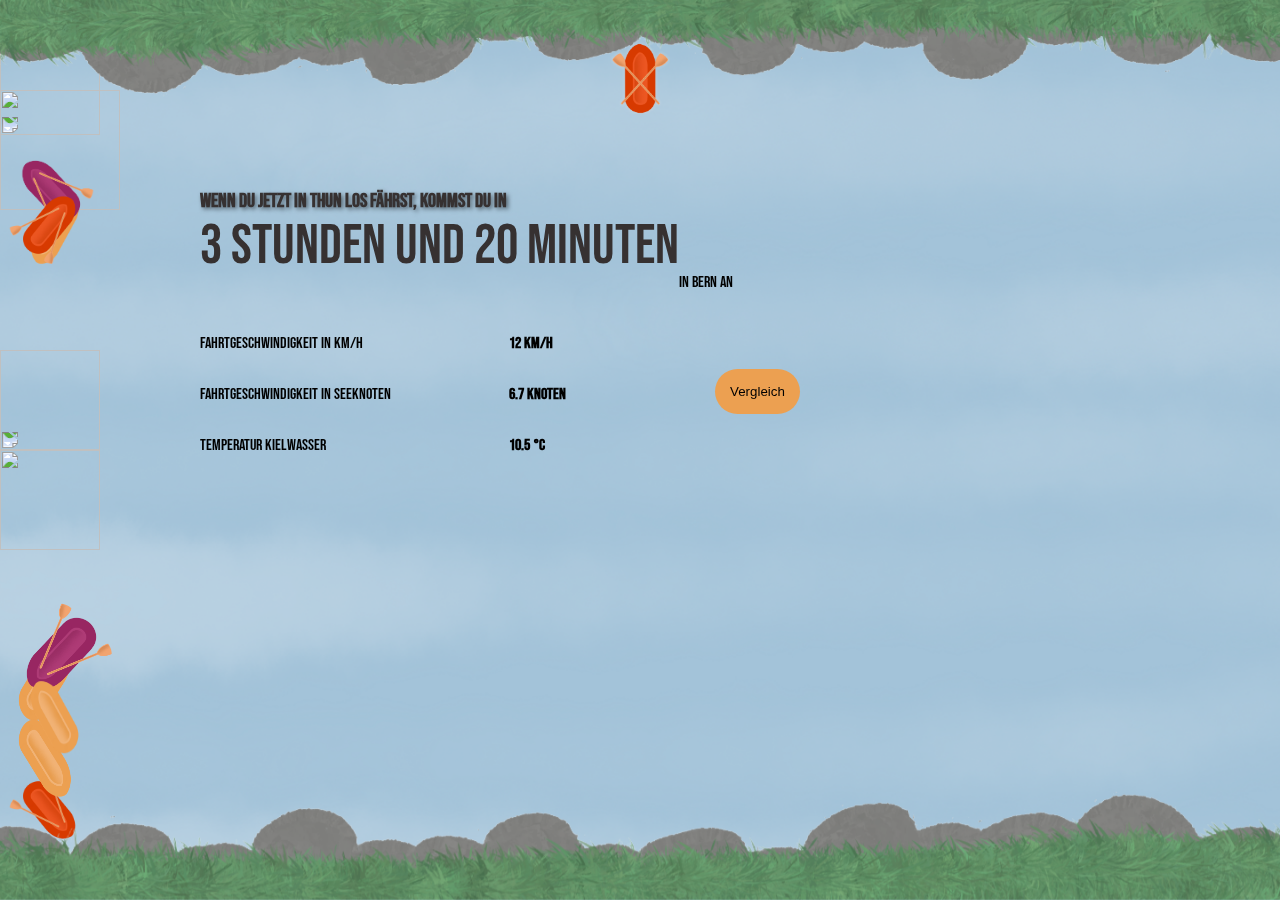
==== index.html @ c3bf53bc "reorganize" ====
<!DOCTYPE html>
<html>
<head>
    <meta charset="utf-8">
    <meta name="viewport" content="width=device-width, initial-scale=1">
    <title>Home</title>
    <link rel="stylesheet" type="text/css" href="css/style.css">
    <link rel="preconnect" href="https://fonts.googleapis.com">
    <link rel="preconnect" href="https://fonts.gstatic.com" crossorigin>
    <link href="https://fonts.googleapis.com/css2?family=Bebas+Neue&display=swap" rel="stylesheet">
</head>
<body>
    <img src="assets/top.png" class="full-width" style="margin-top: -10px;">

    <center>
    <img src="assets/logo.png" style="width: 60px;margin-top: -100px;">
    </center>

    <div class="leaf">
        <div>
            <img src="assets/boot1.png" height="100px" width="100px"></img>
        </div>
        <div>
            <img src="assets/boot3.png" height="100px" width="100px"></img>
        </div>
        <div>
            <img src="assets/boot5.png" height="120px" width="120px" ></img>
        </div>
        <div>
            <img  src="assets/boot6.png" height="100px" width="100px"></img>
        </div>
        <div>
            <img src="assets/boot7.png" height="100px" width="100px"></img>
        </div>
        <div>
            <img src="assets/boot8.png" height="100px" width="100px">
        </div>
    </div>
     
    <div class="leaf leaf1">
        <div>
            <img src="assets/boot8.png" height="120px" width="120px">
        </div>
        <div>
            <img src="assets/boot7.png" height="100px" width="100px"></img>
        </div>
        <div>
            <img src="assets/boot3.png" height="100px" width="100px"></img>
        </div>
        <div>
            <img  src="assets/boot6.png" height="100px" width="100px"></img>
        </div>
        <div>
            <img src="assets/boot5.png" height="100px" width="100px" ></img>
        </div>
        <div>
            <img src="assets/boot1.png" height="100px" width="100px"></img>
        </div>
    </div>

    <div class="w-100" >
    	<div style="padding: 50px;">
    		<p style="color: #363131;padding-left: 150px;text-shadow: 2px 2px 4px rgba(0, 0, 0, 0.5);font-size: 20px;font-weight: 600;">Wenn du jetzt in Thun los fährst, kommst du in</p>
    		<div style="display: flex;">
    		<h1 style="color: #363131;padding-left: 150px;font-size: 56px;margin-top: -20px;font-weight: 300;">3 Stunden und 20 Minuten</h1>
    		<small style="font-size: 16px;margin-top: 40px;">in Bern an</small>
    	</div>
    	<div class="w-100">
        	<div style="display: flex;padding-left: 150px;">
        		<p style="width: 30%;">Fahrtgeschwindigkeit in km/h</p>
        		<p style="width: 40%;font-weight: 700;">12 km/h</p>
        	</div>
        	<div style="display: flex;padding-left: 150px;">
        		<p style="width: 30%;">Fahrtgeschwindigkeit in Seeknoten</p>
        		<p style="width: 20%;font-weight: 700;">6.7 Knoten</p>
        		<a href="result.html">
        		<button style="background: #ECA051;border: none;padding: 15px;border-radius: 40px;">Vergleich</button>
        	</a>
        	</div>
        	<div style="display: flex;padding-left: 150px;">
        		<p style="width: 30%;">Temperatur Kielwasser</p>
        		<p style="width: 40%;font-weight: 700;">10.5 °C</p>
        	</div>
        </div>
    	</div>
        
    </div>
    <img src="assets/bottom.png" class="full-width footer-image">

</body>
</html>
---- css/style.css ----
body {
            margin: 0; /* Remove default body margin */
            padding: 0; /* Remove default body padding */
            background: url("../assets/bg.png");
            background-size: cover;
            background-repeat: no-repeat;
             overflow: hidden; /* Hide overflow to prevent scrollbars */
              font-family: "Bebas Neue", sans-serif;
  font-weight: 400;
  font-style: normal;
        }
        .full-width {
            width: 100%;
            display: block;
            margin: 0;
            padding: 0;
        }
        .w-100{
        	width: 100%;
        }
        .footer-image {
    position: fixed;
    bottom: 0;
    left: 0;
    width: 100%;
}

     

section {
  height: 100%;
  width: 100%;
  position: absolute;
  background: radial-gradient(#333, #000);
}

.leaf {
  position: absolute;
  width: 100%;
  height: 100%;
  top: 0;
  left: 0;
  z-index: -1;
}

.leaf div {
  position: absolute;
  display: block;
}

.leaf div:nth-child(1) {
  top: 20%;
  animation: fall 15s linear infinite;
  animation-delay: -2s;
}

.leaf div:nth-child(2) {
  top: 70%;
  animation: fall 15s linear infinite;
  animation-delay: -4s;
}

.leaf div:nth-child(3) {
  top: 10%;
  animation: fall 20s linear infinite;
  animation-delay: -7s;
}

.leaf div:nth-child(4) {
  top: 50%;
  animation: fall 18s linear infinite;
  animation-delay: -5s;
}

.leaf div:nth-child(5) {
  top: 85%;
  animation: fall 14s linear infinite;
  animation-delay: -5s;
}

.leaf div:nth-child(6) {
  top: 15%;
  animation: fall 16s linear infinite;
  animation-delay: -10s;
}

.leaf div:nth-child(7) {
  top: 90%;
  animation: fall 15s linear infinite;
  animation-delay: -4s;
}

@keyframes fall {
  0% {
    opacity: 1;
    left: -10%;
    transform: translateY(20px) rotate(0deg);
  }
  20% {
    opacity: 0.8;
    transform: translateY(-20px) rotate(45deg);
  }
  40% {
    transform: translateY(-20px) rotate(90deg);
  }
  60% {
    transform: translateY(-20px) rotate(135deg);
  }
  80% {
    transform: translateY(-20px) rotate(180deg);
  }
  100% {
    left: 110%;
    transform: translateY(-20px) rotate(225deg);
  }
}

.leaf1 {
  transform: rotateX(180deg);
}

h2{
    position:absolute ;
    top:40%;
    width:100%;
    font-family: 'Courgette', cursive;
    font-size:4em;
    text-align:center;
    transform:translate ;
    color:#fff;
    transform:translateY -50%;
}
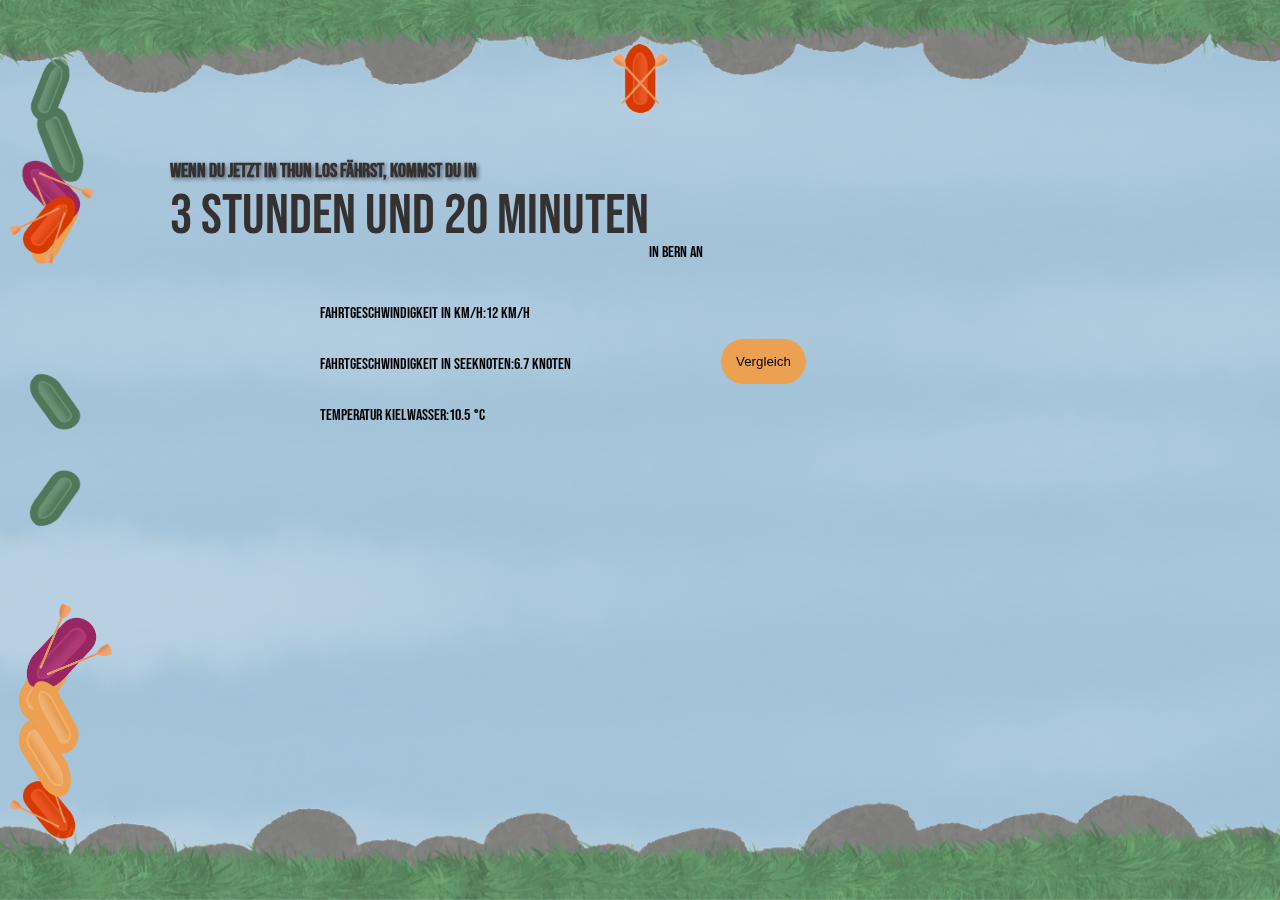
==== commit 51661034: "move inline to css file, create endpoint php" ====
--- a/index.html
+++ b/index.html
@@ -10,82 +10,80 @@
     <link href="https://fonts.googleapis.com/css2?family=Bebas+Neue&display=swap" rel="stylesheet">
 </head>
 <body>
-    <img src="assets/top.png" class="full-width" style="margin-top: -10px;">
+    <img src="assets/top.png" class="full-width top-image">
 
     <center>
-    <img src="assets/logo.png" style="width: 60px;margin-top: -100px;">
+        <img src="assets/logo.png" class="logo">
     </center>
 
     <div class="leaf">
         <div>
-            <img src="assets/boot1.png" height="100px" width="100px"></img>
+            <img src="assets/boot1.png" class="boot-img"></img>
         </div>
         <div>
-            <img src="assets/boot3.png" height="100px" width="100px"></img>
+            <img src="assets/boot3.png" class="boot-img"></img>
         </div>
         <div>
-            <img src="assets/boot5.png" height="120px" width="120px" ></img>
+            <img src="assets/Boot5.png" class="boot-img-large"></img>
         </div>
         <div>
-            <img  src="assets/boot6.png" height="100px" width="100px"></img>
+            <img src="assets/Boot6.png" class="boot-img"></img>
         </div>
         <div>
-            <img src="assets/boot7.png" height="100px" width="100px"></img>
+            <img src="assets/boot7.png" class="boot-img"></img>
         </div>
         <div>
-            <img src="assets/boot8.png" height="100px" width="100px">
+            <img src="assets/boot8.png" class="boot-img"></img>
         </div>
     </div>
      
     <div class="leaf leaf1">
         <div>
-            <img src="assets/boot8.png" height="120px" width="120px">
+            <img src="assets/boot8.png" class="boot-img-large"></img>
         </div>
         <div>
-            <img src="assets/boot7.png" height="100px" width="100px"></img>
+            <img src="assets/boot7.png" class="boot-img"></img>
         </div>
         <div>
-            <img src="assets/boot3.png" height="100px" width="100px"></img>
+            <img src="assets/boot3.png" class="boot-img"></img>
         </div>
         <div>
-            <img  src="assets/boot6.png" height="100px" width="100px"></img>
+            <img src="assets/Boot6.png" class="boot-img"></img>
         </div>
         <div>
-            <img src="assets/boot5.png" height="100px" width="100px" ></img>
+            <img src="assets/Boot5.png" class="boot-img"></img>
         </div>
         <div>
-            <img src="assets/boot1.png" height="100px" width="100px"></img>
+            <img src="assets/boot1.png" class="boot-img"></img>
         </div>
     </div>
 
-    <div class="w-100" >
-    	<div style="padding: 50px;">
-    		<p style="color: #363131;padding-left: 150px;text-shadow: 2px 2px 4px rgba(0, 0, 0, 0.5);font-size: 20px;font-weight: 600;">Wenn du jetzt in Thun los fährst, kommst du in</p>
-    		<div style="display: flex;">
-    		<h1 style="color: #363131;padding-left: 150px;font-size: 56px;margin-top: -20px;font-weight: 300;">3 Stunden und 20 Minuten</h1>
-    		<small style="font-size: 16px;margin-top: 40px;">in Bern an</small>
-    	</div>
-    	<div class="w-100">
-        	<div style="display: flex;padding-left: 150px;">
-        		<p style="width: 30%;">Fahrtgeschwindigkeit in km/h</p>
-        		<p style="width: 40%;font-weight: 700;">12 km/h</p>
-        	</div>
-        	<div style="display: flex;padding-left: 150px;">
-        		<p style="width: 30%;">Fahrtgeschwindigkeit in Seeknoten</p>
-        		<p style="width: 20%;font-weight: 700;">6.7 Knoten</p>
-        		<a href="result.html">
-        		<button style="background: #ECA051;border: none;padding: 15px;border-radius: 40px;">Vergleich</button>
-        	</a>
-        	</div>
-        	<div style="display: flex;padding-left: 150px;">
-        		<p style="width: 30%;">Temperatur Kielwasser</p>
-        		<p style="width: 40%;font-weight: 700;">10.5 °C</p>
-        	</div>
+    <div class="content">
+        <div class="text-container">
+            <p class="info-text">Wenn du jetzt in Thun los fährst, kommst du in</p>
+            <div class="time-container">
+                <h1 class="time-text">3 Stunden und 20 Minuten</h1>
+                <small class="destination">in Bern an</small>
+            </div>
+            <div class="stats-container">
+                <div class="stat">
+                    <p class="stat-label">Fahrtgeschwindigkeit in km/h:</p>
+                    <p class="stat-value">12 km/h</p>
+                </div>
+                <div class="stat">
+                    <p class="stat-label">Fahrtgeschwindigkeit in Seeknoten:</p>
+                    <p class="stat-value">6.7 Knoten</p>
+                    <a href="result.html">
+                        <button class="compare-button">Vergleich</button>
+                    </a>
+                </div>
+                <div class="stat">
+                    <p class="stat-label">Temperatur Kielwasser:</p>
+                    <p class="stat-value">10.5 °C</p>
+                </div>
+            </div>
         </div>
-    	</div>
-        
     </div>
     <img src="assets/bottom.png" class="full-width footer-image">
-
 </body>
 </html>
--- a/css/style.css
+++ b/css/style.css
@@ -1,37 +1,36 @@
 body {
-            margin: 0; /* Remove default body margin */
-            padding: 0; /* Remove default body padding */
-            background: url("../assets/bg.png");
-            background-size: cover;
-            background-repeat: no-repeat;
-             overflow: hidden; /* Hide overflow to prevent scrollbars */
-              font-family: "Bebas Neue", sans-serif;
+  margin: 0;
+  padding: 0;
+  background: url("../assets/bg.png");
+  background-size: cover;
+  background-repeat: no-repeat;
+  overflow: hidden;
+  font-family: "Bebas Neue", sans-serif;
   font-weight: 400;
   font-style: normal;
-        }
-        .full-width {
-            width: 100%;
-            display: block;
-            margin: 0;
-            padding: 0;
-        }
-        .w-100{
-        	width: 100%;
-        }
-        .footer-image {
-    position: fixed;
-    bottom: 0;
-    left: 0;
-    width: 100%;
-}
-
-     
-
-section {
-  height: 100%;
-  width: 100%;
-  position: absolute;
-  background: radial-gradient(#333, #000);
+}
+
+.full-width {
+  width: 100%;
+  display: block;
+  margin: 0;
+  padding: 0;
+}
+
+.top-image {
+  margin-top: -10px;
+}
+
+.logo {
+  width: 60px;
+  margin-top: -100px;
+}
+
+.footer-image {
+  position: fixed;
+  bottom: 0;
+  left: 0;
+  width: 100%;
 }
 
 .leaf {
@@ -92,26 +91,26 @@
 
 @keyframes fall {
   0% {
-    opacity: 1;
-    left: -10%;
-    transform: translateY(20px) rotate(0deg);
+      opacity: 1;
+      left: -10%;
+      transform: translateY(20px) rotate(0deg);
   }
   20% {
-    opacity: 0.8;
-    transform: translateY(-20px) rotate(45deg);
+      opacity: 0.8;
+      transform: translateY(-20px) rotate(45deg);
   }
   40% {
-    transform: translateY(-20px) rotate(90deg);
+      transform: translateY(-20px) rotate(90deg);
   }
   60% {
-    transform: translateY(-20px) rotate(135deg);
+      transform: translateY(-20px) rotate(135deg);
   }
   80% {
-    transform: translateY(-20px) rotate(180deg);
+      transform: translateY(-20px) rotate(180deg);
   }
   100% {
-    left: 110%;
-    transform: translateY(-20px) rotate(225deg);
+      left: 110%;
+      transform: translateY(-20px) rotate(225deg);
   }
 }
 
@@ -119,15 +118,127 @@
   transform: rotateX(180deg);
 }
 
-h2{
-    position:absolute ;
-    top:40%;
-    width:100%;
-    font-family: 'Courgette', cursive;
-    font-size:4em;
-    text-align:center;
-    transform:translate ;
-    color:#fff;
-    transform:translateY -50%;
-}
-
+h2 {
+  position: absolute;
+  top: 40%;
+  width: 100%;
+  font-family: 'Courgette', cursive;
+  font-size: 4em;
+  text-align: center;
+  transform: translateY(-50%);
+  color: #fff;
+}
+
+.boot-img {
+  height: 100px;
+  width: 100px;
+}
+
+.boot-img-large {
+  height: 120px;
+  width: 120px;
+}
+
+.content {
+  width: 100%;
+}
+
+.text-container {
+  padding: 20px;
+}
+
+.info-text {
+  color: #363131;
+  padding-left: 150px;
+  text-shadow: 2px 2px 4px rgba(0, 0, 0, 0.5);
+  font-size: 20px;
+  font-weight: 600;
+}
+
+.time-container {
+  display: flex;
+}
+
+.time-text {
+  color: #363131;
+  padding-left: 150px;
+  font-size: 56px;
+  margin-top: -20px;
+  font-weight: 300;
+}
+
+.destination {
+  font-size: 16px;
+  margin-top: 40px;
+}
+
+.stats-container {
+  display: flex;
+  flex-direction: column;
+  padding-left: 150px;
+}
+
+.stat {
+  display: flex;
+  padding-left: 150px;
+}
+
+.aos-item {
+  display: flex;
+  padding-left: 150px;
+}
+
+.wave-background {
+  background: url('../assets/1stwave.png');
+  background-size: 100% 100%;
+  background-repeat: no-repeat;
+  height: 50px;
+  width: 30%;
+  padding-left: 10px;
+}
+
+.bt-background {
+  text-align: center;
+}
+
+.bt1 {
+  background: url('../assets/bt1.png');
+  background-size: 100% 100%;
+  background-repeat: no-repeat;
+  height: 40px;
+  width: 7%;
+  margin-left: -20px;
+  margin-top: 5px;
+}
+
+.bt2 {
+  background: url('../assets/bt2.png');
+  background-size: 100% 100%;
+  background-repeat: no-repeat;
+  height: 60px;
+  width: 7%;
+  margin-left: -20px;
+  margin-top: -5px;
+}
+
+.bt3 {
+  background: url('../assets/bt3.png');
+  background-size: 100% 100%;
+  background-repeat: no-repeat;
+  height: 40px;
+  width: 7%;
+  margin-left: -20px;
+  margin-top: 5px;
+}
+
+.bt-text {
+  margin-top: 11px;
+}
+
+.compare-button {
+  background: #ECA051;
+  border: none;
+  padding: 15px;
+  border-radius: 40px;
+  margin-left: 150px;
+}
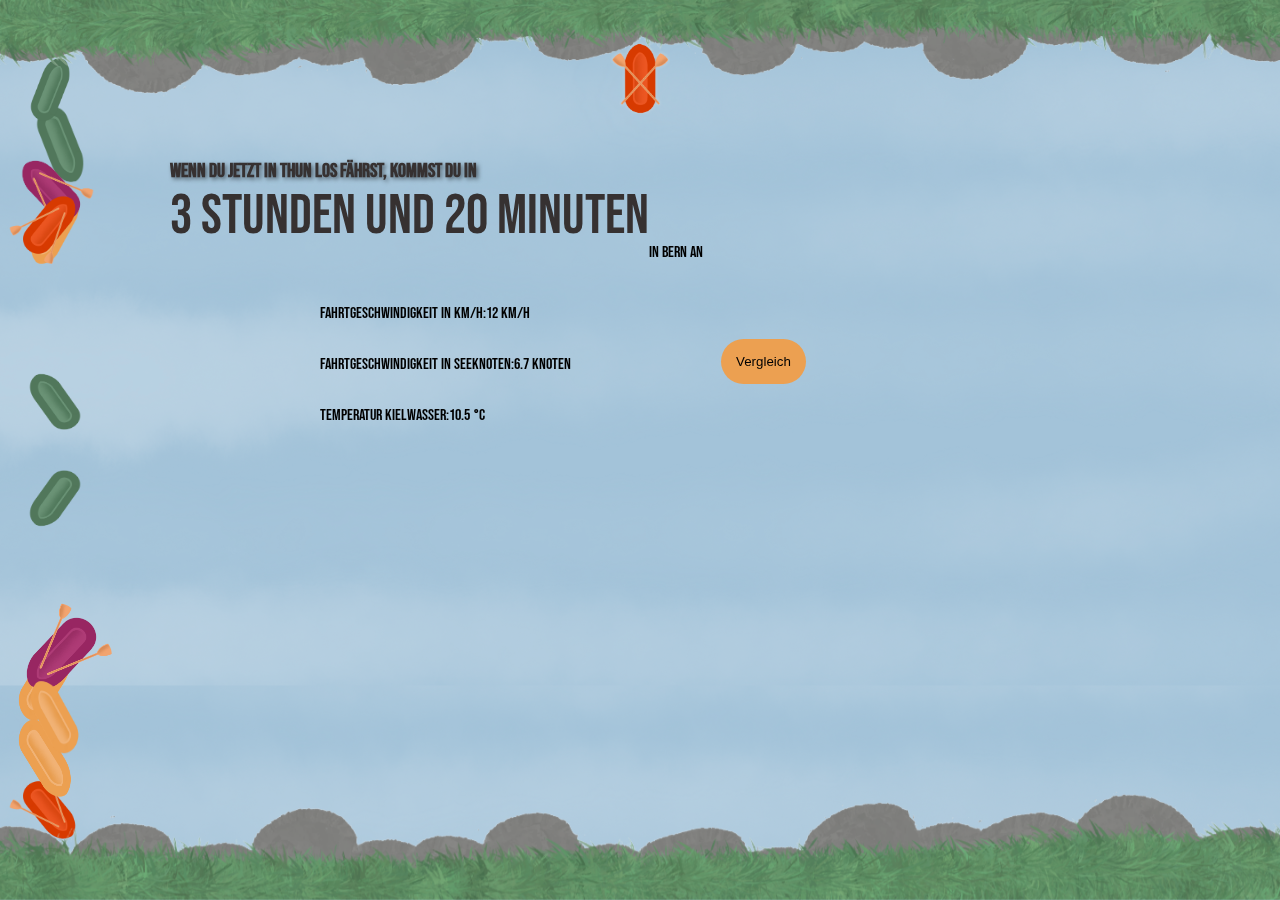
==== commit e7d577cb: "script.js and bg responsiveness" ====
--- a/index.html
+++ b/index.html
@@ -85,5 +85,6 @@
         </div>
     </div>
     <img src="assets/bottom.png" class="full-width footer-image">
+    <script src="script.js"></script>
 </body>
 </html>
--- a/css/style.css
+++ b/css/style.css
@@ -1,9 +1,10 @@
-body {
+body {  
   margin: 0;
   padding: 0;
   background: url("../assets/bg.png");
   background-size: cover;
-  background-repeat: no-repeat;
+  background-position: center;
+  background-repeat: repeat;
   overflow: hidden;
   font-family: "Bebas Neue", sans-serif;
   font-weight: 400;
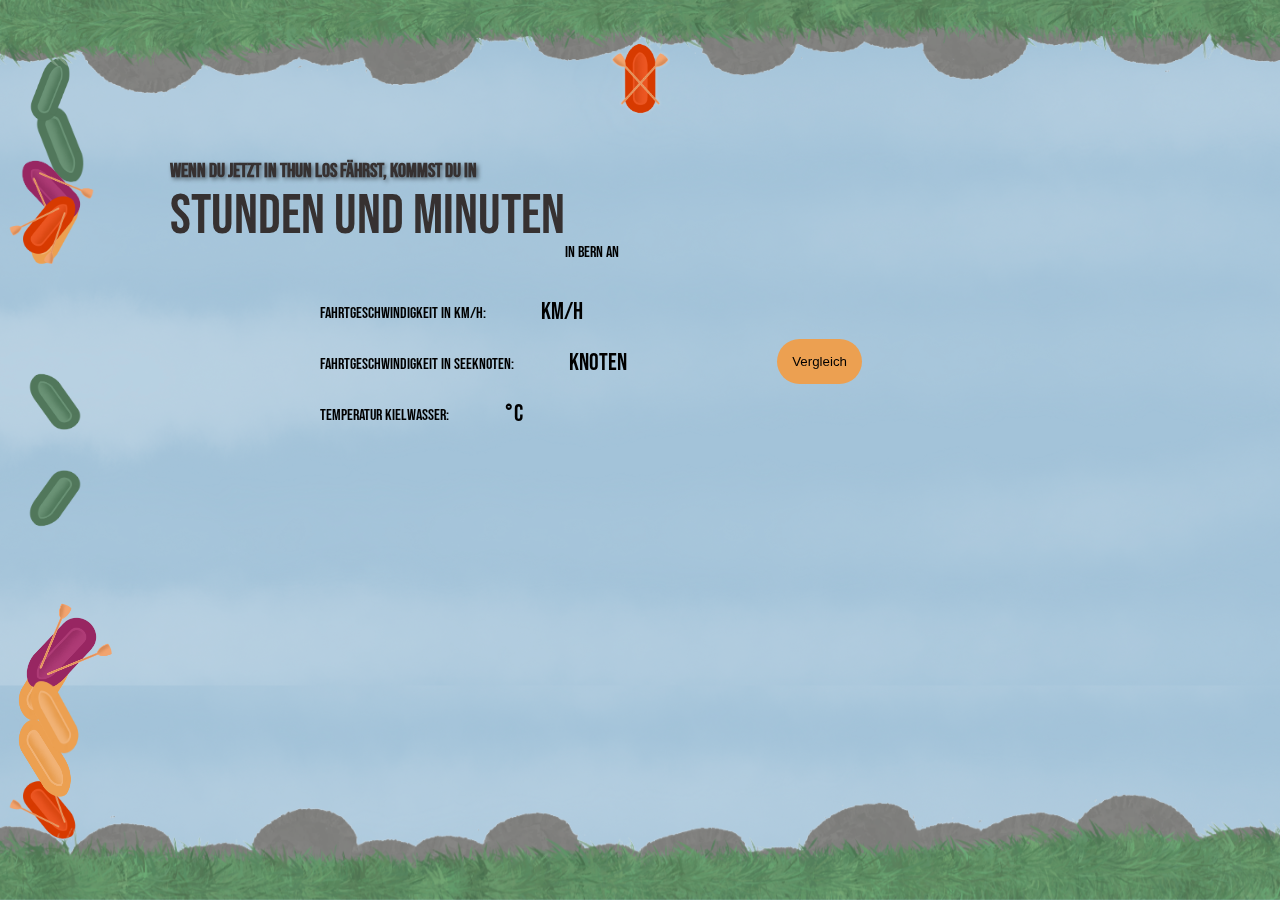
==== commit a8d8a4b8: "injecting json data on index.html" ====
--- a/index.html
+++ b/index.html
@@ -62,24 +62,24 @@
         <div class="text-container">
             <p class="info-text">Wenn du jetzt in Thun los fährst, kommst du in</p>
             <div class="time-container">
-                <h1 class="time-text">3 Stunden und 20 Minuten</h1>
+                <h1 class="time-text"><span id="timeHour"></span> Stunden und <span id="timeMinute"></span> Minuten</h1>
                 <small class="destination">in Bern an</small>
             </div>
             <div class="stats-container">
                 <div class="stat">
-                    <p class="stat-label">Fahrtgeschwindigkeit in km/h:</p>
-                    <p class="stat-value">12 km/h</p>
+                    <p class="stat-label">Fahrtgeschwindigkeit in km/h: </p>
+                    <p class="stat-value" id="speedValueKm"></p><p class="stat-value"> km/h</p>
                 </div>
                 <div class="stat">
-                    <p class="stat-label">Fahrtgeschwindigkeit in Seeknoten:</p>
-                    <p class="stat-value">6.7 Knoten</p>
+                    <p class="stat-label">Fahrtgeschwindigkeit in Seeknoten: </p>
+                    <p class="stat-value" id="speedValueKnots"></p><p class="stat-value"> Knoten</p>
                     <a href="result.html">
                         <button class="compare-button">Vergleich</button>
                     </a>
                 </div>
                 <div class="stat">
-                    <p class="stat-label">Temperatur Kielwasser:</p>
-                    <p class="stat-value">10.5 °C</p>
+                    <p class="stat-label">Temperatur Kielwasser: </p>
+                    <p class="stat-value" id="temperatureValue"></p><p class="stat-value"> °C</p>
                 </div>
             </div>
         </div>
--- a/css/style.css
+++ b/css/style.css
@@ -184,6 +184,20 @@
   padding-left: 150px;
 }
 
+.stat-value {
+  font-size: 24px;
+  line-height: 2; /* Set line height to 1 to prevent pushing downwards */
+  margin: 0; /* Reset margin to prevent any additional spacing */
+  padding: 0; /* Reset padding to prevent any additional spacing */
+}
+
+#speedValueKm,
+#speedValueKnots,
+#temperatureValue {
+  margin-left: 2em;
+  margin-right: 0.3em;
+}
+
 .aos-item {
   display: flex;
   padding-left: 150px;
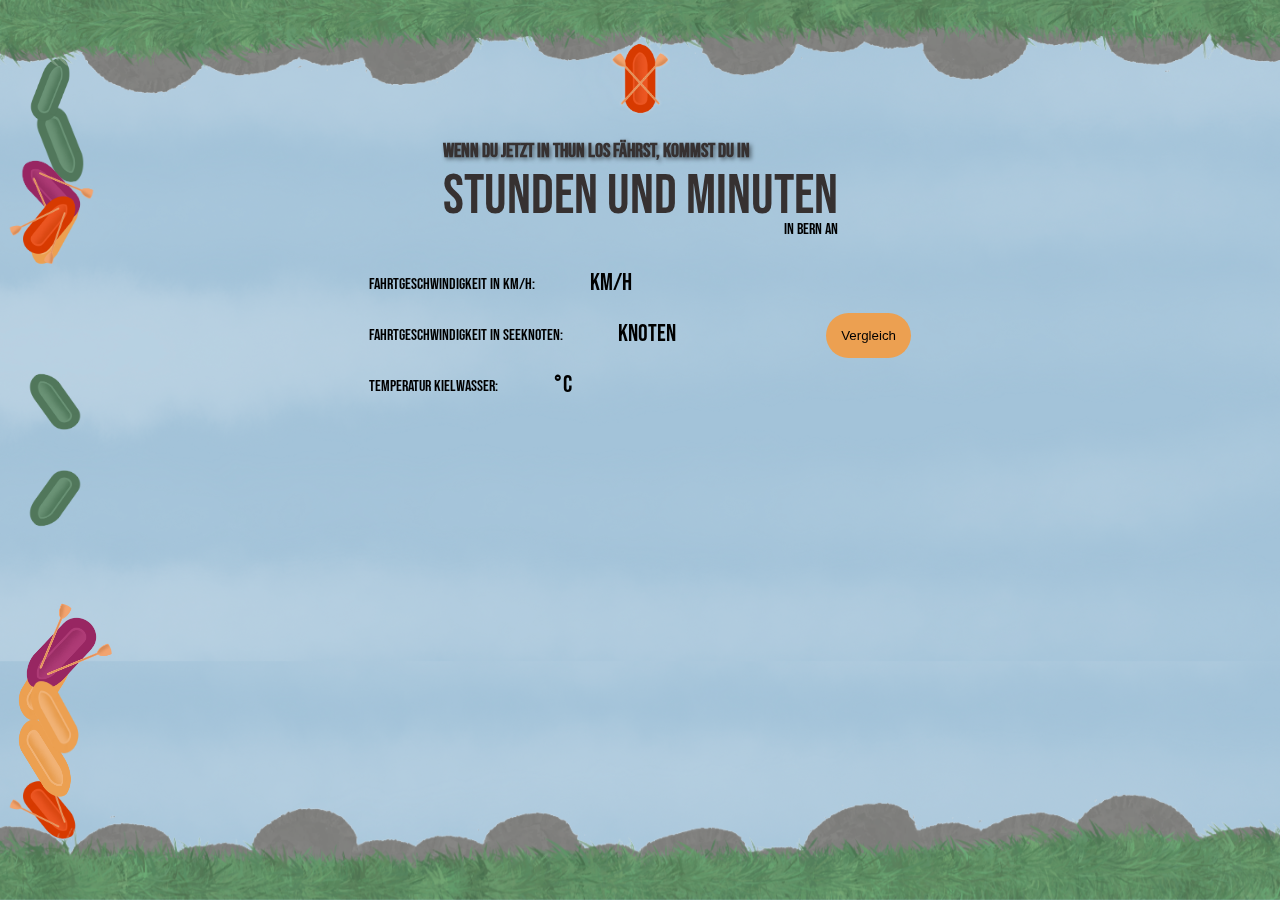
==== commit 0a8a9b78: "responsiveness" ====
--- a/index.html
+++ b/index.html
@@ -1,5 +1,6 @@
 <!DOCTYPE html>
 <html>
+
 <head>
     <meta charset="utf-8">
     <meta name="viewport" content="width=device-width, initial-scale=1">
@@ -9,6 +10,7 @@
     <link rel="preconnect" href="https://fonts.gstatic.com" crossorigin>
     <link href="https://fonts.googleapis.com/css2?family=Bebas+Neue&display=swap" rel="stylesheet">
 </head>
+
 <body>
     <img src="assets/top.png" class="full-width top-image">
 
@@ -36,7 +38,7 @@
             <img src="assets/boot8.png" class="boot-img"></img>
         </div>
     </div>
-     
+
     <div class="leaf leaf1">
         <div>
             <img src="assets/boot8.png" class="boot-img-large"></img>
@@ -60,31 +62,41 @@
 
     <div class="content">
         <div class="text-container">
-            <p class="info-text">Wenn du jetzt in Thun los fährst, kommst du in</p>
             <div class="time-container">
+                <p class="info-text">Wenn du jetzt in Thun los fährst, kommst du in</p>
                 <h1 class="time-text"><span id="timeHour"></span> Stunden und <span id="timeMinute"></span> Minuten</h1>
                 <small class="destination">in Bern an</small>
             </div>
-            <div class="stats-container">
-                <div class="stat">
-                    <p class="stat-label">Fahrtgeschwindigkeit in km/h: </p>
-                    <p class="stat-value" id="speedValueKm"></p><p class="stat-value"> km/h</p>
+            <div id="stats-wrapper">
+                <div class="stats-container">
+                    <div class="stat">
+                        <p class="stat-label">Fahrtgeschwindigkeit in km/h: </p>
+                        <p class="stat-value" id="speedValueKm"></p>
+                        <p class="stat-value"> km/h</p>
+                    </div>
+                    <div class="stat">
+                        <p class="stat-label">Fahrtgeschwindigkeit in Seeknoten: </p>
+                        <p class="stat-value" id="speedValueKnots"></p>
+                        <p class="stat-value"> Knoten</p>
+
+                    </div>
+                    <div class="stat">
+                        <p class="stat-label">Temperatur Kielwasser: </p>
+                        <p class="stat-value" id="temperatureValue"></p>
+                        <p class="stat-value"> °C</p>
+                    </div>
                 </div>
-                <div class="stat">
-                    <p class="stat-label">Fahrtgeschwindigkeit in Seeknoten: </p>
-                    <p class="stat-value" id="speedValueKnots"></p><p class="stat-value"> Knoten</p>
-                    <a href="result.html">
-                        <button class="compare-button">Vergleich</button>
-                    </a>
-                </div>
-                <div class="stat">
-                    <p class="stat-label">Temperatur Kielwasser: </p>
-                    <p class="stat-value" id="temperatureValue"></p><p class="stat-value"> °C</p>
-                </div>
+                <a href="result.html">
+                    <button class="compare-button">Vergleich</button>
+                </a>
             </div>
         </div>
     </div>
+
+
+
     <img src="assets/bottom.png" class="full-width footer-image">
     <script src="script.js"></script>
 </body>
-</html>
+
+</html>--- a/css/style.css
+++ b/css/style.css
@@ -1,4 +1,4 @@
-body {  
+body {
   margin: 0;
   padding: 0;
   background: url("../assets/bg.png");
@@ -92,26 +92,31 @@
 
 @keyframes fall {
   0% {
-      opacity: 1;
-      left: -10%;
-      transform: translateY(20px) rotate(0deg);
-  }
+    opacity: 1;
+    left: -10%;
+    transform: translateY(20px) rotate(0deg);
+  }
+
   20% {
-      opacity: 0.8;
-      transform: translateY(-20px) rotate(45deg);
-  }
+    opacity: 0.8;
+    transform: translateY(-20px) rotate(45deg);
+  }
+
   40% {
-      transform: translateY(-20px) rotate(90deg);
-  }
+    transform: translateY(-20px) rotate(90deg);
+  }
+
   60% {
-      transform: translateY(-20px) rotate(135deg);
-  }
+    transform: translateY(-20px) rotate(135deg);
+  }
+
   80% {
-      transform: translateY(-20px) rotate(180deg);
-  }
+    transform: translateY(-20px) rotate(180deg);
+  }
+
   100% {
-      left: 110%;
-      transform: translateY(-20px) rotate(225deg);
+    left: 110%;
+    transform: translateY(-20px) rotate(225deg);
   }
 }
 
@@ -145,50 +150,64 @@
 }
 
 .text-container {
-  padding: 20px;
+  display: flex;
+  flex-direction: column;
+  align-items: center;
+  padding-inline: 15%;
 }
 
 .info-text {
   color: #363131;
-  padding-left: 150px;
   text-shadow: 2px 2px 4px rgba(0, 0, 0, 0.5);
   font-size: 20px;
   font-weight: 600;
+  align-self: flex-start;
 }
 
 .time-container {
   display: flex;
+  flex-direction: column;
+  margin-bottom: 20px;
+  ;
 }
 
 .time-text {
   color: #363131;
-  padding-left: 150px;
   font-size: 56px;
   margin-top: -20px;
+  margin-bottom: -10px;
   font-weight: 300;
+  align-self: center;
 }
 
 .destination {
   font-size: 16px;
-  margin-top: 40px;
+  align-self: flex-end;
+}
+
+#stats-wrapper {
+  display: flex;
+  flex-direction: row;
+  align-items: center;
 }
 
 .stats-container {
   display: flex;
   flex-direction: column;
-  padding-left: 150px;
 }
 
 .stat {
   display: flex;
-  padding-left: 150px;
 }
 
 .stat-value {
   font-size: 24px;
-  line-height: 2; /* Set line height to 1 to prevent pushing downwards */
-  margin: 0; /* Reset margin to prevent any additional spacing */
-  padding: 0; /* Reset padding to prevent any additional spacing */
+  line-height: 2;
+  /* Set line height to 1 to prevent pushing downwards */
+  margin: 0;
+  /* Reset margin to prevent any additional spacing */
+  padding: 0;
+  /* Reset padding to prevent any additional spacing */
 }
 
 #speedValueKm,
@@ -198,9 +217,21 @@
   margin-right: 0.3em;
 }
 
+.aos-wrapper {
+  display: flex;
+  flex-direction: row;
+  align-items: center;
+}
+
+#aos-items {
+  display: flex;
+  flex-direction: column;
+  align-items: center;
+}
+
 .aos-item {
   display: flex;
-  padding-left: 150px;
+  /* padding-left: 150px; */
 }
 
 .wave-background {
@@ -216,8 +247,13 @@
   text-align: center;
 }
 
+.btFix {
+  line-height: 1.3;
+}
+
 .bt1 {
   background: url('../assets/bt1.png');
+  display: flex;
   background-size: 100% 100%;
   background-repeat: no-repeat;
   height: 40px;
@@ -228,6 +264,7 @@
 
 .bt2 {
   background: url('../assets/bt2.png');
+  display: flex;
   background-size: 100% 100%;
   background-repeat: no-repeat;
   height: 60px;
@@ -238,6 +275,7 @@
 
 .bt3 {
   background: url('../assets/bt3.png');
+  display: flex;
   background-size: 100% 100%;
   background-repeat: no-repeat;
   height: 40px;
@@ -247,7 +285,12 @@
 }
 
 .bt-text {
-  margin-top: 11px;
+  margin-left: 30px;
+  line-height: 2;
+}
+
+#bt-fix {
+  margin-top: 100px;
 }
 
 .compare-button {
@@ -257,3 +300,23 @@
   border-radius: 40px;
   margin-left: 150px;
 }
+
+
+@media screen and (max-width: 683px) {
+  #stats-wrapper {
+    flex-direction: column;
+  }
+
+  .aos-wrapper {
+    flex-direction: column;
+  }
+
+  .compare-button {
+    background: #ECA051;
+    border: none;
+    padding: 15px;
+    border-radius: 40px;
+    margin-left: 0px;
+    align-self: center;
+  }
+}